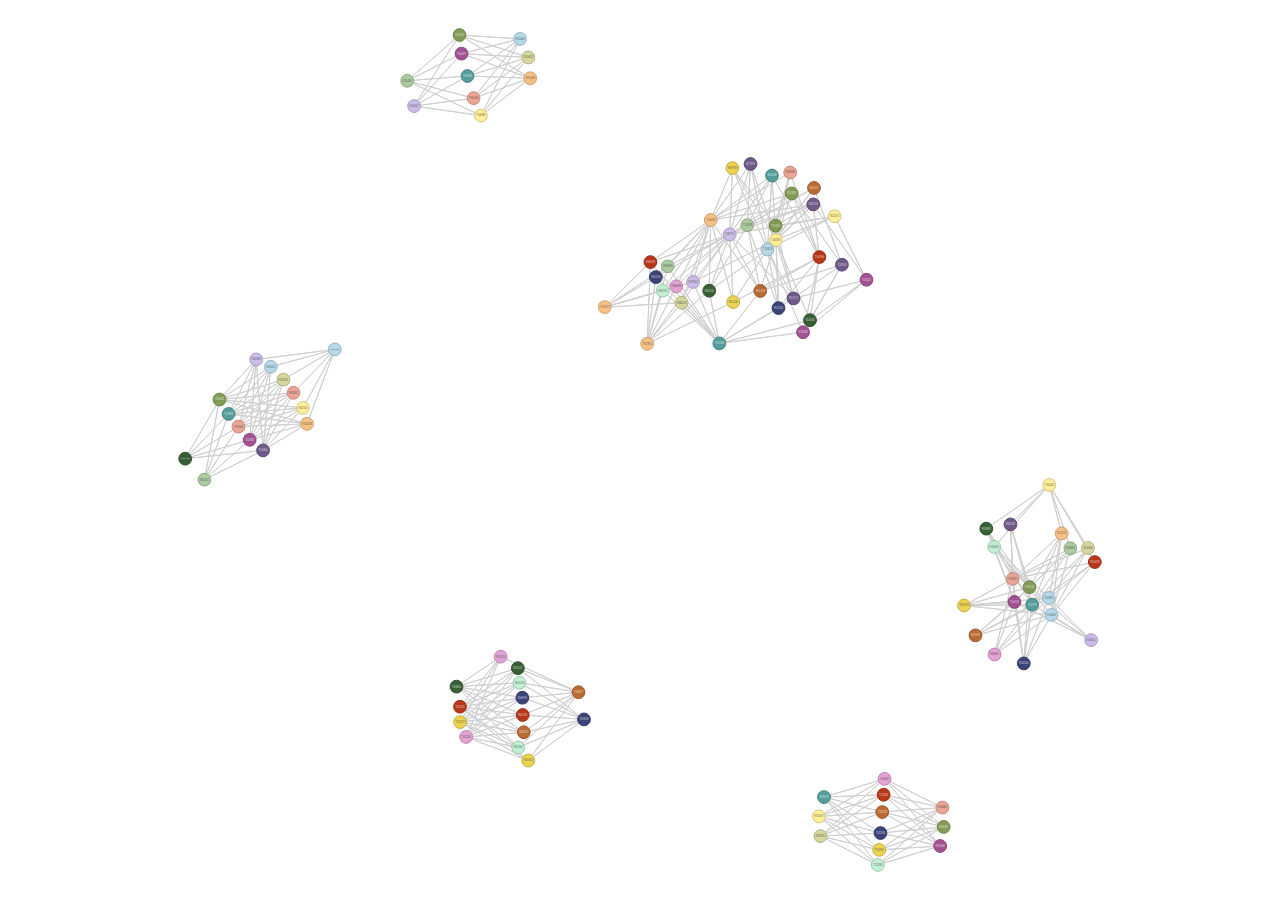
==== index.html @ d8e305b7 "Rename network.html to index.html" ====
<!doctype html>
<meta charset="utf-8">

<!-- load D3js -->
<script src="d3.js"></script>

<!-- load D3plus after D3js -->
<script src="d3plus.js"></script>

<!-- load D3plus after D3js -->
<script src="test-5.js"></script>

<!-- create container element for visualization -->
<div id="viz"></div>

<script>
    // instantiate d3plus
    var visualization = d3plus.viz()
        .container("#viz") // container DIV to hold the visualization
        .type("network") // visualization type
        .data(sample_data) // sample dataset to attach to nodes
        //.nodes(positions)   // x and y position of nodes
        .edges(connections) // list of node connections
        .size("size") // key to size the nodes
        .id("name") // key for which our data is unique on
        .draw() // finally, draw the visualization!
</script>
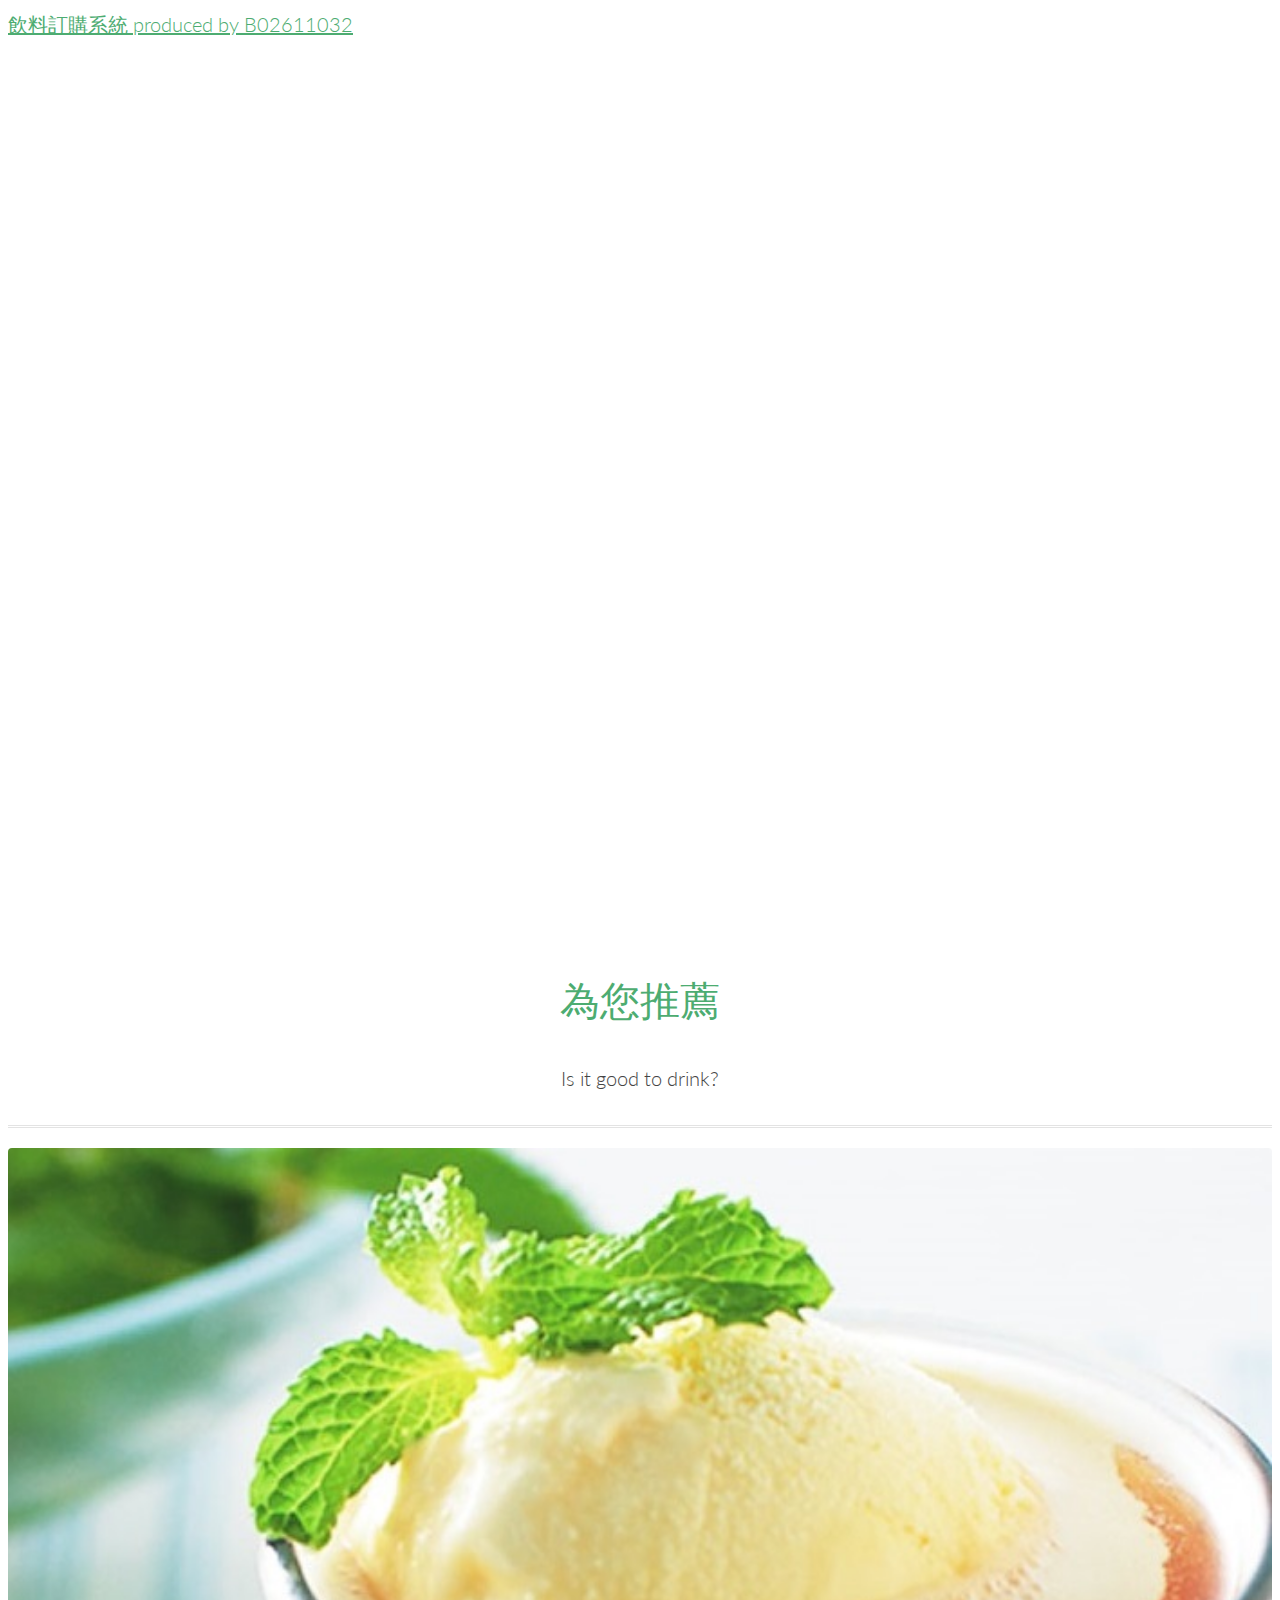
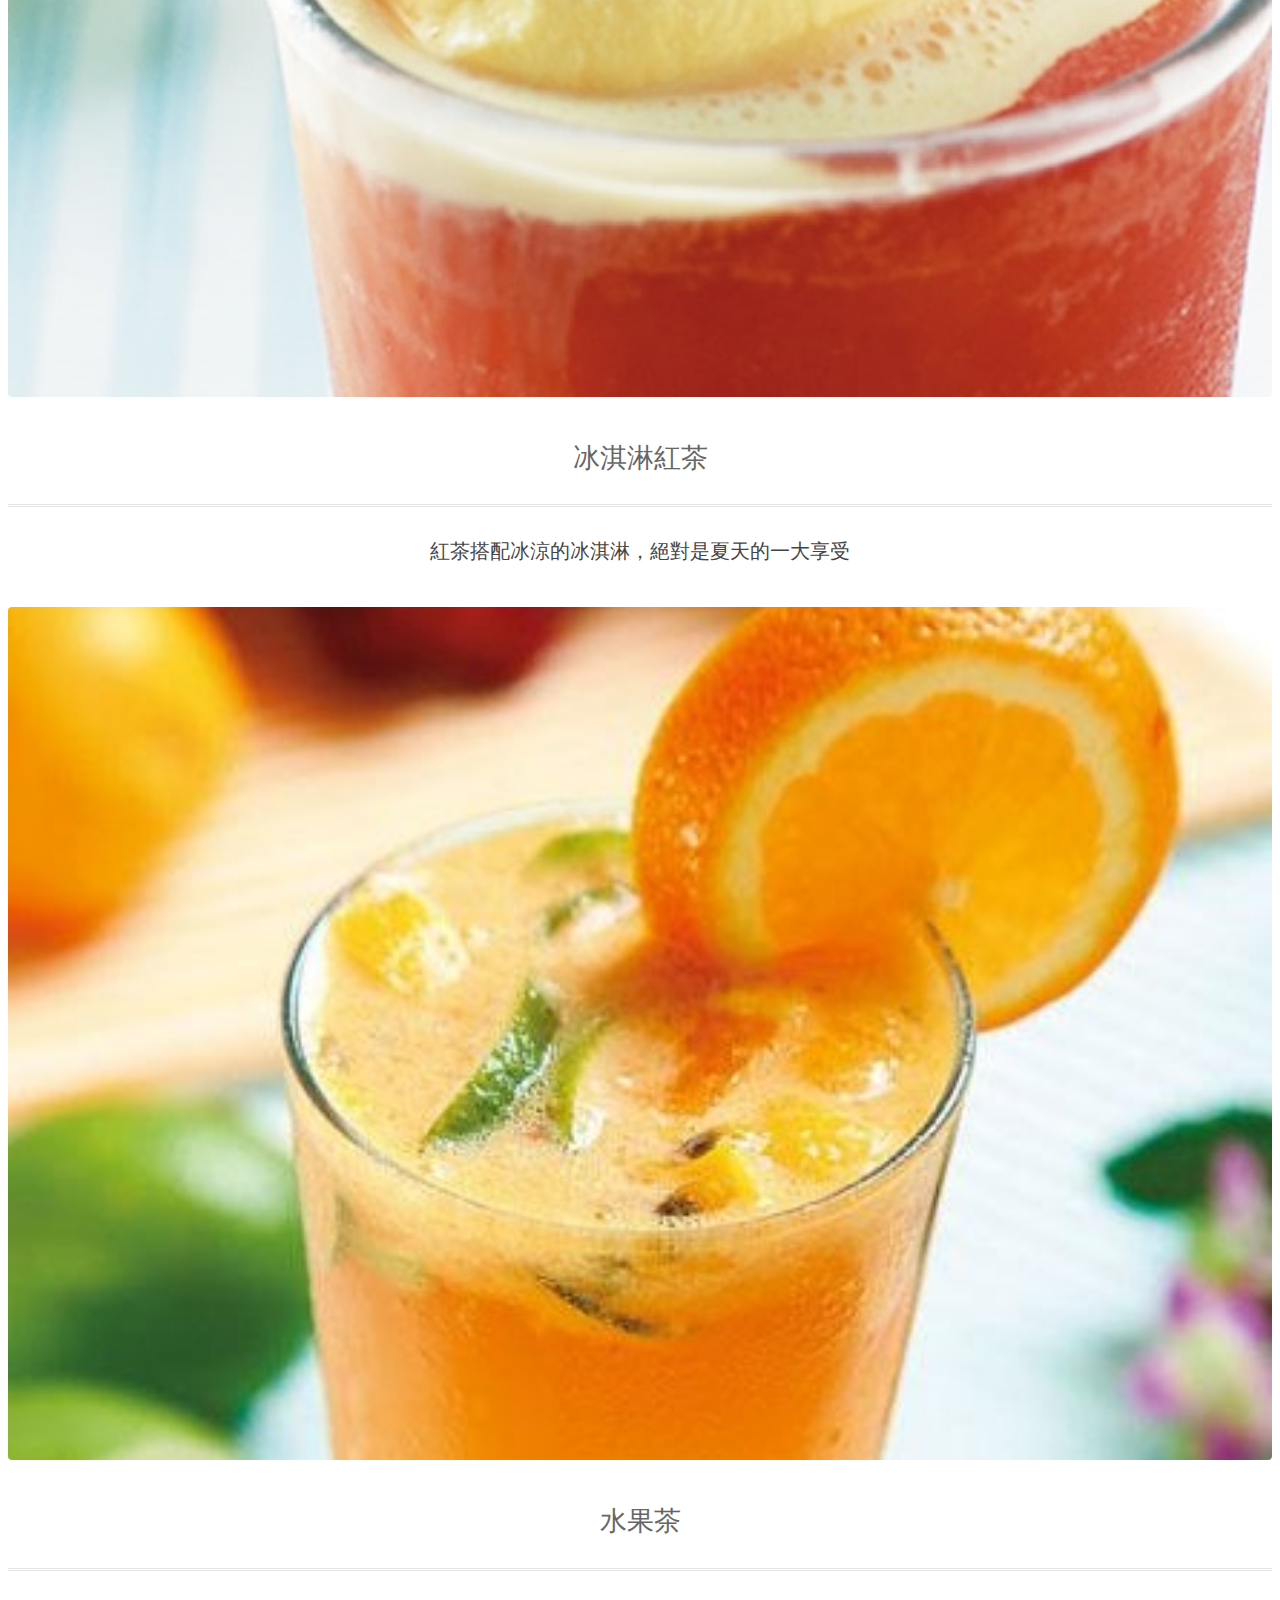
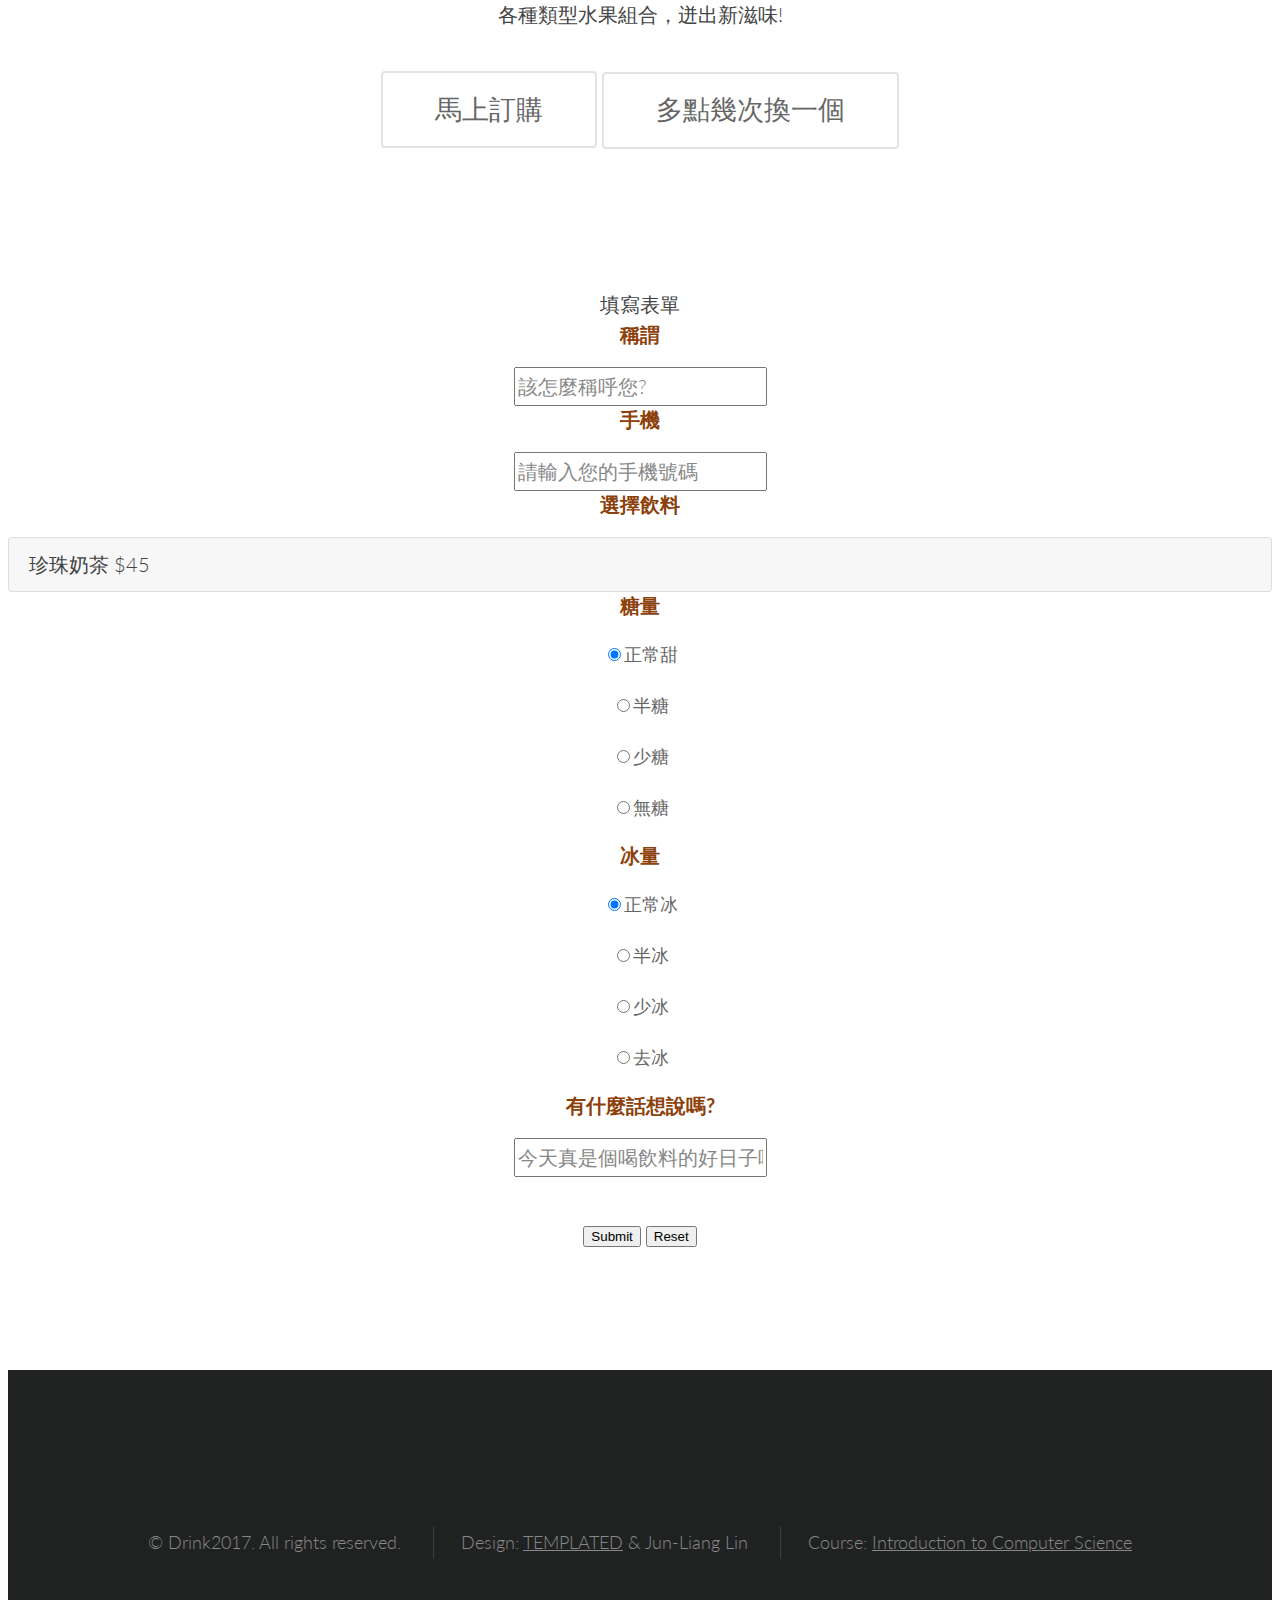
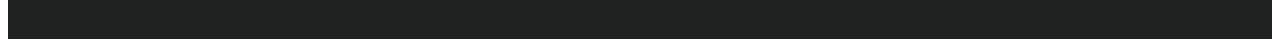
==== commit c1305118: "final" ====
--- a/index.html
+++ b/index.html
@@ -1,27 +1,236 @@
-<!doctype html>
-<meta charset="utf-8">
-
-<!-- load D3js -->
-<script src="d3.js"></script>
-
-<!-- load D3plus after D3js -->
-<script src="d3plus.js"></script>
-
-<!-- load D3plus after D3js -->
-<script src="test-5.js"></script>
-
-<!-- create container element for visualization -->
-<div id="viz"></div>
-
-<script>
-    // instantiate d3plus
-    var visualization = d3plus.viz()
-        .container("#viz") // container DIV to hold the visualization
-        .type("network") // visualization type
-        .data(sample_data) // sample dataset to attach to nodes
-        //.nodes(positions)   // x and y position of nodes
-        .edges(connections) // list of node connections
-        .size("size") // key to size the nodes
-        .id("name") // key for which our data is unique on
-        .draw() // finally, draw the visualization!
-</script>
+<!DOCTYPE html>
+<html>
+
+<head>
+    <meta charset="utf-8">
+    <meta name="viewport" content="width=device-width, initial-scale=1">
+    <title>喝飲料囉
+    </title>
+
+    <link rel="stylesheet" href="css/skel.css" />
+    <link rel="stylesheet" href="css/style.css" />
+    <link rel="stylesheet" href="css/style-xlarge.css" />
+    <link rel="stylesheet" href="css/common.css">
+    <link rel="stylesheet" href="css/bootstrap.min.css">
+    <link rel="stylesheet" href="css/datepicker3.css">
+    <link rel="stylesheet" href="css/styles.css">
+    <link rel="Shortcut Icon" type="image/x-icon" href="images/40_93c3d3ee.jpg" />
+    <link rel="stylesheet" type="text/css" href="dist/sweetalert.css">
+
+</head>
+
+<body>
+    <nav class="navbar navbar-inverse navbar-fixed-top" role="navigation">
+        <div class="container-fluid">
+            <div class="navbar-header">
+                <a class="navbar-brand" href="#"><span>飲料訂購系統</span> produced by B02611032</a>
+            </div>
+        </div>
+    </nav>
+    <section id="banner">
+        <h2 class="header__animation-chunk">
+            <font face="微軟正黑體">口渴了嗎</font>
+        </h2>
+        <div class="header__animation-chunk">
+            <font face="微軟正黑體">揪團訂飲料吧</font>
+        </div>
+        <ul class="header__animation-chunk actions">
+            <li>
+                <a href="#anchor" class="button big">看看有什麼好喝的</a>
+
+            </li>
+        </ul>
+
+    </section>
+
+    <a id="anchor"></a>
+    <section id="two" class="wrapper style2 align-center">
+        <div class="container">
+            <header>
+                <br>
+                <h1 class="introduce">
+                    <font face="微軟正黑體">為您推薦</font>
+                </h1>
+                <p>Is it good to drink?</p>
+            </header>
+            <div class="row" id="display">
+                <section class="feature 6u 12u$(small)">
+                    <img class="image fit" src="images/pic01.jpg" alt="" />
+                    <h3 class="title">冰淇淋紅茶</h3>
+                    <p>紅茶搭配冰涼的冰淇淋，絕對是夏天的一大享受</p>
+                </section>
+                <section class="feature 6u$ 12u$(small)">
+                    <img class="image fit" src="images/pic02.jpg" alt="" />
+                    <h3 class="title">水果茶</h3>
+                    <p>各種類型水果組合，迸出新滋味!</p>
+                </section>
+            </div>
+            <footer>
+                <ul class="actions">
+                    <li>
+                        <a href="#anchor2" class="button alt big">馬上訂購</a>
+                        <button onclick="change()" class="button alt big" title="沒有換請多點幾下^^">多點幾次換一個</button>
+                    </li>
+                </ul>
+            </footer>
+
+            <br>
+            <br>
+            <br>
+            <a id="anchor2"></a>
+
+            <div class="panel panel-default">
+                <div class="panel-heading">填寫表單</div>
+                <div class="panel-body">
+                    <form role="form">
+
+                        <div class="form-group">
+                            <label class="self">稱謂</label>
+                            <input name="names" class="form-control" placeholder="該怎麼稱呼您?">
+                        </div>
+                        <div class="form-group">
+                            <label class="self">手機</label>
+                            <input name="phone" class="form-control" placeholder="請輸入您的手機號碼">
+                        </div>
+
+                        <div class="form-group">
+                            <label class="self">選擇飲料</label>
+                            <select name="drink" class="form-control">
+                                <option value="珍珠奶茶">珍珠奶茶 $45</option>
+                                <option value="水果茶">水果茶 $50</option>
+                                <option value="奶茶">奶茶 $40</option>
+                                <option value="奶綠">奶綠 $40</option>
+                                <option value="紅茶瑪奇朵">紅茶瑪奇朵 $45</option>
+                                <option value="烏龍瑪奇朵">烏龍瑪奇朵 $45</option>
+                                <option value="四季奶青">四季奶青 $50</option>
+                                <option value="黃金烏龍奶茶">黃金烏龍奶茶 $45</option>
+                                <option value="阿華田">阿華田 $50</option>
+                                <option value="可可芭蕾">可可芭蕾 $50</option>
+                                <option value="檸檬汁">檸檬汁 $45</option>
+                                <option value="金桔檸檬">金桔檸檬 $40</option>
+                                <option value="檸檬梅汁">檸檬梅汁 $45</option>
+                                <option value="檸檬養樂多">檸檬養樂多 $40</option>
+                                <option value="8冰茶">8冰茶 $50</option>	
+							</select>
+                        </div>
+                        <div class="form-group">
+                            <label class="self">糖量</label>
+                            <div class="radio">
+                                <label>
+									<input type="radio" name="sugar" id="optionsRadios1" value="正常甜" checked>正常甜
+								</label>
+                            </div>
+                            <div class="radio">
+                                <label>
+									<input type="radio" name="sugar" id="optionsRadios2" value="半糖">半糖
+								</label>
+                            </div>
+                            <div class="radio">
+                                <label>
+									<input type="radio" name="sugar" id="optionsRadios3" value="少糖">少糖
+							    </label>
+                            </div>
+                            <div class="radio">
+                                <label>
+									<input type="radio" name="sugar" id="optionsRadios4" value="無糖">無糖
+								</label>
+                            </div>
+                        </div>
+                        <div class="form-group">
+                            <label class="self">冰量</label>
+                            <div class="radio">
+                                <label>
+									<input type="radio" name="ice" id="optionsRadios1" value="正常冰" checked>正常冰
+								</label>
+                            </div>
+                            <div class="radio">
+                                <label>
+									<input type="radio" name="ice" id="optionsRadios2" value="半冰">半冰
+								</label>
+                            </div>
+                            <div class="radio">
+                                <label>
+									<input type="radio" name="ice" id="optionsRadios3" value="少冰">少冰
+								</label>
+                            </div>
+                            <div class="radio">
+                                <label>
+									<input type="radio" name="ice" id="optionsRadios4" value="去冰">去冰
+								</label>
+                            </div>
+                        </div>
+
+                        <div class="form-group">
+                            <label class="self">有什麼話想說嗎?</label>
+                            <input name="tell" class="form-control" placeholder="今天真是個喝飲料的好日子呢">
+                        </div>
+                        <p id="demo"></p>
+                        <button type="button" onclick="submitJob(names,phone,drink,sugar,ice,tell)" class="btn btn-primary">Submit</button>
+                        <button type="reset" class="btn btn-default">Reset</button>
+
+                    </form>
+                </div>
+            </div>
+        </div>
+
+
+    </section>
+    <footer id="footer">
+        <div class="container">
+            <ul class="copyright">
+                <li>&copy; Drink2017. All rights reserved.</li>
+                <li>Design: <a href="http://templated.co">TEMPLATED</a> & Jun-Liang Lin </li>
+                <li>Course: <a href="http://www.csie.ntu.edu.tw/~kmchao/bcc17spr/index.htm">Introduction to Computer Science</a> </li>
+            </ul>
+        </div>
+
+    </footer>
+
+
+    <script src="dist/sweetalert.min.js"></script>
+    <script src="js/jquery-1.12.4.js"></script>
+
+    <script>
+        function submitJob(name, phone, drink, sugar, ice, tell) {
+
+            // c = "aaa" + String(name.value)
+            // document.getElementById("demo").innerHTML = c;
+
+            if (String(name.value) == "")
+                swal("請填入稱謂", "", "error");
+            else if (!phone.value.match(/[0-9]/))
+                swal("請填入有效電話", "", "error");
+            else {
+                if (String(tell.value) == "")
+                    tell.value = "請稍加等候";
+                ss = "已收到您的訂單:\n" + drink.value + " " + sugar.value + ice.value;
+                swal(ss, tell.value, "success");
+            }
+
+        }
+
+        function change() {
+
+            var a = "<section class=\"feature 6u 12u$(small)\"><img class=\"image \
+            fit\" src=\"images/pic01.jpg\" alt=\"\" /><h3 class=\"title\">冰淇淋紅茶 \
+            </h3><p>紅茶搭配冰涼的冰淇淋，絕對是夏天的一大享受</p></section><section \
+            class=\"feature 6u$ 12u$(small)\"><img class=\"image fit\" src=\"images/pic02.jpg\" \
+            alt=\"\" /><h3 class=\"title\">水果茶</h3><p>各種類型水果組合，迸出新滋味!</p></section>"
+            var b = "<section class=\"feature 6u 12u$(small)\"><img class=\"image \
+            fit\" src=\"images/pic03.jpg\" alt=\"\" /><h3 class=\"title\">阿華田 \
+            </h3><p>回憶童年、好喝無負擔!</p></section><section \
+            class=\"feature 6u$ 12u$(small)\"><img class=\"image fit\" src=\"images/pic04.jpg\" \
+            alt=\"\" /><h3 class=\"title\">金桔檸檬</h3><p>酸酸甜甜的好味道不容錯過!</p></section>"
+            var c = "<section class=\"feature 6u 12u$(small)\"><img class=\"image \
+            fit\" src=\"images/pic05.jpg\" alt=\"\" /><h3 class=\"title\">黃金烏龍奶茶 \
+            </h3><p>選用頂級黃金烏龍茶調製，順而不膩</p></section><section \
+            class=\"feature 6u$ 12u$(small)\"><img class=\"image fit\" src=\"images/pic06.jpg\" \
+            alt=\"\" /><h3 class=\"title\">8冰茶</h3><p>梅汁和金吉汁的完美組合，夏日最解渴!</p></section>"
+            var gg = [a, b, c]
+            var num = Math.floor((Math.random() * 3));
+            document.getElementById("display").innerHTML = gg[num];
+        }
+    </script>
+</body>
+
+</html>--- a/css/style.css
+++ b/css/style.css
@@ -0,0 +1,1145 @@
+@charset "UTF-8";
+@import url(font-awesome.min.css);
+@import url("http://fonts.googleapis.com/css?family=Lato:300,400");
+
+/*
+	Interphase by TEMPLATED
+	templated.co @templatedco
+	Released for free under the Creative Commons Attribution 3.0 license (templated.co/license)
+*/
+
+.introduce {
+    color: #4dac71;
+}
+
+.self {
+    color: #8C400A;
+    font-size: 20px;
+    font-weight: bold;
+    text-align: center;
+    letter-spacing: 0pt;
+    word-spacing: 0pt;
+    line-height: 1.3;
+}
+
+img {
+    cursor: url(images/40_93c3d3ee.jpg), auto;
+}
+
+
+/* Basic */
+
+body {
+    background: #fff;
+}
+
+body,
+input,
+select,
+textarea {
+    color: #444;
+    font-family: "Lato", Helvetica, sans-serif;
+    font-size: 15pt;
+    font-weight: 300;
+    line-height: 1.65em;
+}
+
+a {
+    color: #4dac71;
+    text-decoration: underline;
+}
+
+a:hover {
+    text-decoration: none;
+}
+
+strong,
+b {
+    color: #666;
+    font-weight: 400;
+}
+
+em,
+i {
+    font-style: italic;
+}
+
+p {
+    margin: 0 0 2em 0;
+}
+
+h1,
+h2,
+h3,
+h4,
+h5,
+h6 {
+    color: #666;
+    font-weight: 300;
+    line-height: 1em;
+    margin: 0 0 1em 0;
+}
+
+h1 a,
+h2 a,
+h3 a,
+h4 a,
+h5 a,
+h6 a {
+    color: inherit;
+    text-decoration: none;
+}
+
+h2 {
+    font-size: 1.75em;
+    line-height: 1.5em;
+}
+
+h3 {
+    font-size: 1.35em;
+    line-height: 1.5em;
+}
+
+h4 {
+    font-size: 1.1em;
+    line-height: 1.5em;
+}
+
+h5 {
+    font-size: 0.9em;
+    line-height: 1.5em;
+}
+
+h6 {
+    font-size: 0.7em;
+    line-height: 1.5em;
+}
+
+sub {
+    font-size: 0.8em;
+    position: relative;
+    top: 0.5em;
+}
+
+sup {
+    font-size: 0.8em;
+    position: relative;
+    top: -0.5em;
+}
+
+hr {
+    border: 0;
+    border-bottom: medium 1px rgba(144, 144, 144, 0.25);
+    margin: 2em 0;
+}
+
+hr.major {
+    margin: 3em 0;
+}
+
+blockquote {
+    border-left: solid 4px rgba(144, 144, 144, 0.25);
+    font-style: italic;
+    margin: 0 0 2em 0;
+    padding: 0.5em 0 0.5em 2em;
+}
+
+code {
+    background: rgba(144, 144, 144, 0.075);
+    border-radius: 4px;
+    border: solid 1px rgba(144, 144, 144, 0.25);
+    font-family: "Courier New", monospace;
+    font-size: 0.9em;
+    margin: 0 0.25em;
+    padding: 0.25em 0.65em;
+}
+
+pre {
+    -webkit-overflow-scrolling: touch;
+    font-family: "Courier New", monospace;
+    font-size: 0.9em;
+    margin: 0 0 2em 0;
+}
+
+pre code {
+    display: block;
+    line-height: 1.75em;
+    padding: 1em 1.5em;
+    overflow-x: auto;
+}
+
+.align-left {
+    text-align: left;
+}
+
+.align-center {
+    text-align: center;
+}
+
+.align-right {
+    text-align: right;
+}
+
+
+/* Section/Article */
+
+section.special,
+article.special {
+    text-align: center;
+}
+
+header p {
+    position: relative;
+    margin: 0 0 0.5em 0;
+}
+
+header h2+p {
+    font-size: 1.25em;
+    margin-top: -1em;
+    line-height: 1.5em;
+}
+
+header h3+p {
+    font-size: 1.1em;
+    margin-top: -0.8em;
+    line-height: 1.5em;
+}
+
+header h4+p,
+header h5+p,
+header h6+p {
+    font-size: 0.9em;
+    margin-top: -0.6em;
+    line-height: 1.5em;
+}
+
+header.major {
+    text-align: center;
+    margin-bottom: 3em;
+}
+
+header.major h2 {
+    font-size: 3em;
+}
+
+header.major p {
+    border-top: medium double rgba(144, 144, 144, 0.25);
+    display: inline-block;
+    padding: 2em 2em 0 2em;
+}
+
+
+/* Form */
+
+form {
+    margin: 0 0 2em 0;
+}
+
+label {
+    color: #666;
+    display: block;
+    font-size: 0.9em;
+    font-weight: 400;
+    margin: 0 0 1em 0;
+}
+
+input[type="text"],
+input[type="password"],
+input[type="email"],
+select,
+textarea {
+    -moz-appearance: none;
+    -webkit-appearance: none;
+    -o-appearance: none;
+    -ms-appearance: none;
+    appearance: none;
+    background: rgba(144, 144, 144, 0.075);
+    border-radius: 4px;
+    border: none;
+    border: solid 1px rgba(144, 144, 144, 0.25);
+    color: inherit;
+    display: block;
+    outline: 0;
+    padding: 0 1em;
+    text-decoration: none;
+    width: 100%;
+}
+
+input[type="text"]:invalid,
+input[type="password"]:invalid,
+input[type="email"]:invalid,
+select:invalid,
+textarea:invalid {
+    box-shadow: none;
+}
+
+input[type="text"]:focus,
+input[type="password"]:focus,
+input[type="email"]:focus,
+select:focus,
+textarea:focus {
+    border-color: #4dac71;
+    box-shadow: 0 0 0 1px #4dac71;
+}
+
+.select-wrapper {
+    text-decoration: none;
+    display: block;
+    position: relative;
+}
+
+.select-wrapper:before {
+    content: "";
+    -moz-osx-font-smoothing: grayscale;
+    -webkit-font-smoothing: antialiased;
+    font-family: FontAwesome;
+    font-style: normal;
+    font-weight: normal;
+    text-transform: none !important;
+}
+
+.select-wrapper:before {
+    color: rgba(144, 144, 144, 0.25);
+    display: block;
+    height: 2.75em;
+    line-height: 2.75em;
+    pointer-events: none;
+    position: absolute;
+    right: 0;
+    text-align: center;
+    top: 0;
+    width: 2.75em;
+}
+
+.select-wrapper select::-ms-expand {
+    display: none;
+}
+
+input[type="text"],
+input[type="password"],
+input[type="email"],
+select {
+    height: 2.75em;
+}
+
+textarea {
+    padding: 0.75em 1em;
+}
+
+input[type="checkbox"] {
+    -moz-appearance: none;
+    -webkit-appearance: none;
+    -o-appearance: none;
+    -ms-appearance: none;
+    appearance: none;
+    display: block;
+    float: left;
+    margin-right: -2em;
+    opacity: 0;
+    width: 1em;
+    z-index: -1;
+}
+
+input[type="checkbox"]+label,
+input[type="radio"]+label {
+    text-decoration: none;
+    color: #444;
+    cursor: pointer;
+    display: inline-block;
+    font-size: 1em;
+    font-weight: 300;
+    padding-left: 2.4em;
+    padding-right: 0.75em;
+    position: relative;
+}
+
+input[type="checkbox"]+label:before,
+input[type="radio"]+label:before {
+    -moz-osx-font-smoothing: grayscale;
+    -webkit-font-smoothing: antialiased;
+    font-family: FontAwesome;
+    font-style: normal;
+    font-weight: normal;
+    text-transform: none !important;
+}
+
+input[type="checkbox"]+label:before,
+input[type="radio"]+label:before {
+    background: rgba(144, 144, 144, 0.075);
+    border-radius: 4px;
+    border: solid 1px rgba(144, 144, 144, 0.25);
+    content: '';
+    display: inline-block;
+    height: 1.65em;
+    left: 0;
+    line-height: 1.58125em;
+    position: absolute;
+    text-align: center;
+    top: 0;
+    width: 1.65em;
+}
+
+input[type="checkbox"]:checked+label:before,
+input[type="radio"]:checked+label:before {
+    background: #3ba666;
+    border-color: #3ba666;
+    color: #ffffff;
+    content: '\f00c';
+}
+
+input[type="checkbox"]:focus+label:before,
+input[type="radio"]:focus+label:before {
+    border-color: #4dac71;
+    box-shadow: 0 0 0 1px #4dac71;
+}
+
+input[type="checkbox"]+label:before {
+    border-radius: 4px;
+}
+
+input[type="radio"]+label:before {
+    border-radius: 100%;
+}
+
+::-webkit-input-placeholder {
+    color: #888 !important;
+    opacity: 1.0;
+}
+
+:-moz-placeholder {
+    color: #888 !important;
+    opacity: 1.0;
+}
+
+::-moz-placeholder {
+    color: #888 !important;
+    opacity: 1.0;
+}
+
+:-ms-input-placeholder {
+    color: #888 !important;
+    opacity: 1.0;
+}
+
+.formerize-placeholder {
+    color: #888 !important;
+    opacity: 1.0;
+}
+
+
+/* Box */
+
+.box {
+    border-radius: 4px;
+    border: solid 1px rgba(144, 144, 144, 0.25);
+    margin-bottom: 2em;
+    padding: 1.5em;
+}
+
+.box> :last-child,
+.box> :last-child> :last-child,
+.box> :last-child> :last-child> :last-child {
+    margin-bottom: 0;
+}
+
+.box.alt {
+    border: 0;
+    border-radius: 0;
+    padding: 0;
+}
+
+
+/* Icon */
+
+.icon {
+    text-decoration: none;
+    border-bottom: none;
+    position: relative;
+}
+
+.icon:before {
+    -moz-osx-font-smoothing: grayscale;
+    -webkit-font-smoothing: antialiased;
+    font-family: FontAwesome;
+    font-style: normal;
+    font-weight: normal;
+    text-transform: none !important;
+}
+
+.icon>.label {
+    display: none;
+}
+
+.icon.rounded {
+    border-radius: 100%;
+    border: 1px solid #4dac71;
+    display: inline-block;
+    height: 2em;
+    line-height: 2em;
+    text-align: center;
+    width: 2em;
+}
+
+.icon.rounded.big {
+    font-size: 3.5em;
+}
+
+
+/* Image */
+
+.image {
+    border-radius: 4px;
+    border: 0;
+    display: inline-block;
+    position: relative;
+}
+
+.image img {
+    border-radius: 4px;
+    display: block;
+}
+
+.image.left {
+    float: left;
+    padding: 0 1.5em 1em 0;
+    top: 0.25em;
+}
+
+.image.right {
+    float: right;
+    padding: 0 0 1em 1.5em;
+    top: 0.25em;
+}
+
+.image.left,
+.image.right {
+    max-width: 40%;
+}
+
+.image.left img,
+.image.right img {
+    width: 100%;
+}
+
+.image.fit {
+    display: block;
+    margin: 0 0 2em 0;
+    width: 100%;
+}
+
+.image.fit img {
+    width: 100%;
+}
+
+
+/* List */
+
+ol {
+    list-style: decimal;
+    margin: 0 0 2em 0;
+    padding-left: 1.25em;
+}
+
+ol li {
+    padding-left: 0.25em;
+}
+
+ul {
+    list-style: disc;
+    margin: 0 0 2em 0;
+    padding-left: 1em;
+}
+
+ul li {
+    padding-left: 0.5em;
+}
+
+ul.alt {
+    list-style: none;
+    padding-left: 0;
+}
+
+ul.alt li {
+    border-top: solid 1px rgba(144, 144, 144, 0.25);
+    padding: 0.8em 0;
+}
+
+ul.alt li:first-child {
+    border-top: 0;
+    padding-top: 0;
+}
+
+ul.icons {
+    cursor: default;
+    list-style: none;
+    padding-left: 0;
+}
+
+ul.icons li {
+    display: inline-block;
+    padding: 0 1em 0 0;
+}
+
+ul.icons li:last-child {
+    padding-right: 0;
+}
+
+ul.actions {
+    cursor: default;
+    list-style: none;
+    padding-left: 0;
+}
+
+ul.actions li {
+    display: inline-block;
+    padding: 0 1em 0 0;
+    vertical-align: middle;
+}
+
+ul.actions li:last-child {
+    padding-right: 0;
+}
+
+ul.actions.small li {
+    padding: 0 0.5em 0 0;
+}
+
+ul.actions.vertical li {
+    display: block;
+    padding: 1em 0 0 0;
+}
+
+ul.actions.vertical li:first-child {
+    padding-top: 0;
+}
+
+ul.actions.vertical li>* {
+    margin-bottom: 0;
+}
+
+ul.actions.vertical.small li {
+    padding: 0.5em 0 0 0;
+}
+
+ul.actions.vertical.small li:first-child {
+    padding-top: 0;
+}
+
+ul.actions.fit {
+    display: table;
+    margin-left: -1em;
+    padding: 0;
+    table-layout: fixed;
+    width: calc(100% + 1em);
+}
+
+ul.actions.fit li {
+    display: table-cell;
+    padding: 0 0 0 1em;
+}
+
+ul.actions.fit li>* {
+    margin-bottom: 0;
+}
+
+ul.actions.fit.small {
+    margin-left: -0.5em;
+    width: calc(100% + 0.5em);
+}
+
+ul.actions.fit.small li {
+    padding: 0 0 0 0.5em;
+}
+
+ul.tabular {
+    list-style: outside none none;
+    padding: 0px;
+}
+
+ul.tabular li {
+    border-top: solid 1px rgba(144, 144, 144, 0.25);
+    line-height: 1.75em;
+    margin: 1.5em 0px 0px;
+    padding-left: 7em;
+    padding-top: 12px;
+    position: relative;
+}
+
+ul.tabular li:first-child {
+    border-top: 0;
+    margin-top: 0;
+}
+
+ul.tabular li h3 {
+    left: 0px;
+    position: absolute;
+    text-align: center;
+    top: 12px;
+    vertical-align: top;
+    width: 1em;
+}
+
+dl {
+    margin: 0 0 2em 0;
+}
+
+
+/* Table */
+
+.table-wrapper {
+    -webkit-overflow-scrolling: touch;
+    overflow-x: auto;
+}
+
+table {
+    margin: 0 0 2em 0;
+    width: 100%;
+}
+
+table tbody tr {
+    border: solid 1px rgba(144, 144, 144, 0.25);
+    border-left: 0;
+    border-right: 0;
+}
+
+table tbody tr:nth-child(2n+1) {
+    background-color: rgba(144, 144, 144, 0.075);
+}
+
+table td {
+    padding: 0.75em 0.75em;
+}
+
+table th {
+    color: #666;
+    font-size: 0.9em;
+    font-weight: 400;
+    padding: 0 0.75em 0.75em 0.75em;
+    text-align: left;
+}
+
+table thead {
+    border-bottom: solid 2px rgba(144, 144, 144, 0.25);
+}
+
+table tfoot {
+    border-top: solid 2px rgba(144, 144, 144, 0.25);
+}
+
+table.alt {
+    border-collapse: separate;
+}
+
+table.alt tbody tr td {
+    border: solid 1px rgba(144, 144, 144, 0.25);
+    border-left-width: 0;
+    border-top-width: 0;
+}
+
+table.alt tbody tr td:first-child {
+    border-left-width: 1px;
+}
+
+table.alt tbody tr:first-child td {
+    border-top-width: 1px;
+}
+
+table.alt thead {
+    border-bottom: 0;
+}
+
+table.alt tfoot {
+    border-top: 0;
+}
+
+
+/* Button */
+
+input[type="submit"],
+input[type="reset"],
+input[type="button"],
+.button {
+    -moz-appearance: none;
+    -webkit-appearance: none;
+    -o-appearance: none;
+    -ms-appearance: none;
+    appearance: none;
+    -moz-transition: background-color 0.2s ease-in-out, color 0.2s ease-in-out;
+    -webkit-transition: background-color 0.2s ease-in-out, color 0.2s ease-in-out;
+    -o-transition: background-color 0.2s ease-in-out, color 0.2s ease-in-out;
+    -ms-transition: background-color 0.2s ease-in-out, color 0.2s ease-in-out;
+    transition: background-color 0.2s ease-in-out, color 0.2s ease-in-out;
+    background-color: #3ba666;
+    border-radius: 4px;
+    border: 0;
+    color: #ffffff !important;
+    cursor: pointer;
+    display: inline-block;
+    font-weight: 400;
+    height: 2.85em;
+    line-height: 2.8em;
+    padding: 0 2em;
+    text-align: center;
+    text-decoration: none;
+    white-space: nowrap;
+}
+
+input[type="submit"]:hover,
+input[type="reset"]:hover,
+input[type="button"]:hover,
+.button:hover {
+    background-color: #42b972;
+}
+
+input[type="submit"]:active,
+input[type="reset"]:active,
+input[type="button"]:active,
+.button:active {
+    background-color: #34935a;
+}
+
+input[type="submit"].icon,
+input[type="reset"].icon,
+input[type="button"].icon,
+.button.icon {
+    padding-left: 1.35em;
+}
+
+input[type="submit"].icon:before,
+input[type="reset"].icon:before,
+input[type="button"].icon:before,
+.button.icon:before {
+    margin-right: 0.5em;
+}
+
+input[type="submit"].fit,
+input[type="reset"].fit,
+input[type="button"].fit,
+.button.fit {
+    display: block;
+    margin: 0 0 1em 0;
+    width: 100%;
+}
+
+input[type="submit"].small,
+input[type="reset"].small,
+input[type="button"].small,
+.button.small {
+    font-size: 0.8em;
+}
+
+input[type="submit"].big,
+input[type="reset"].big,
+input[type="button"].big,
+.button.big {
+    font-size: 1.35em;
+}
+
+input[type="submit"].alt,
+input[type="reset"].alt,
+input[type="button"].alt,
+.button.alt {
+    background-color: transparent;
+    box-shadow: inset 0 0 0 2px rgba(144, 144, 144, 0.25);
+    color: #666 !important;
+}
+
+input[type="submit"].alt:hover,
+input[type="reset"].alt:hover,
+input[type="button"].alt:hover,
+.button.alt:hover {
+    background-color: rgba(144, 144, 144, 0.075);
+}
+
+input[type="submit"].alt:active,
+input[type="reset"].alt:active,
+input[type="button"].alt:active,
+.button.alt:active {
+    background-color: rgba(144, 144, 144, 0.2);
+}
+
+input[type="submit"].alt.icon:before,
+input[type="reset"].alt.icon:before,
+input[type="button"].alt.icon:before,
+.button.alt.icon:before {
+    color: #888;
+}
+
+input[type="submit"].special,
+input[type="reset"].special,
+input[type="button"].special,
+.button.special {
+    background-color: #4dac71;
+    color: #ffffff !important;
+}
+
+input[type="submit"].special:hover,
+input[type="reset"].special:hover,
+input[type="button"].special:hover,
+.button.special:hover {
+    background-color: #5cb67e;
+}
+
+input[type="submit"].special:active,
+input[type="reset"].special:active,
+input[type="button"].special:active,
+.button.special:active {
+    background-color: #459a65;
+}
+
+input[type="submit"].disabled,
+input[type="submit"]:disabled,
+input[type="reset"].disabled,
+input[type="reset"]:disabled,
+input[type="button"].disabled,
+input[type="button"]:disabled,
+.button.disabled,
+.button:disabled {
+    background-color: #444 !important;
+    box-shadow: inset 0 -0.15em 0 0 rgba(0, 0, 0, 0.15);
+    color: #fff !important;
+    cursor: default;
+    opacity: 0.25;
+}
+
+
+/* Header */
+
+body.landing #header {
+    background-color: transparent;
+    left: 0;
+    position: absolute;
+    top: 0;
+}
+
+#header {
+    background-color: #202222;
+    color: #ffffff;
+    cursor: default;
+    height: 4.75em;
+    line-height: 4.75em;
+    width: 100%;
+    z-index: 10000;
+}
+
+#header h1 {
+    color: #ffffff;
+    height: inherit;
+    left: 2.5em;
+    line-height: inherit;
+    margin: 0;
+    padding: 0;
+    position: absolute;
+    top: 0;
+}
+
+#header h1 a {
+    font-size: 1.25em;
+}
+
+#header nav {
+    height: inherit;
+    line-height: inherit;
+    position: absolute;
+    right: 2.75em;
+    top: 0;
+    vertical-align: middle;
+}
+
+#header nav>ul {
+    list-style: none;
+    margin: 0;
+    padding-left: 0;
+}
+
+#header nav>ul>li {
+    border-radius: 4px;
+    display: inline-block;
+    margin-left: 1.5em;
+    padding-left: 0;
+}
+
+#header nav>ul>li a {
+    -moz-transition: color 0.2s ease-in-out;
+    -webkit-transition: color 0.2s ease-in-out;
+    -o-transition: color 0.2s ease-in-out;
+    -ms-transition: color 0.2s ease-in-out;
+    transition: color 0.2s ease-in-out;
+    color: #cee8d8;
+    display: inline-block;
+    text-decoration: none;
+}
+
+#header nav>ul>li a:hover {
+    color: #ffffff;
+}
+
+#header nav>ul>li:first-child {
+    margin-left: 0;
+}
+
+#header nav>ul>li .button {
+    height: 2.25em;
+    line-height: 2.25em;
+    margin-bottom: 0;
+    padding: 0 1em;
+    position: relative;
+    top: -0.075em;
+    vertical-align: middle;
+}
+
+#header .container {
+    position: relative;
+}
+
+#header .container h1 {
+    left: 0;
+}
+
+#header .container nav {
+    right: 0;
+}
+
+
+/* Banner */
+
+#banner {
+    background: url("images/overlay.png"), url("../images/banner.jpg");
+    background-position: center;
+    background-repeat: no-repeat;
+    background-size: cover;
+    color: #ffffff;
+    padding: 16em 0em 14em;
+    text-align: center;
+}
+
+#banner h2 {
+    color: #ffffff;
+    font-size: 3em;
+    line-height: 1em;
+    margin: 0 0 0.5em 0;
+    padding: 0;
+}
+
+#banner p {
+    font-size: 1.5em;
+    margin: 1.5em 0 0 0;
+}
+
+#banner .actions {
+    margin: 3em 0 0 0;
+}
+
+#banner .button {
+    background-color: transparent;
+    border: 1px solid #ffffff;
+    font-weight: 300;
+}
+
+#banner .button:hover {
+    background-color: rgba(255, 255, 255, 0.2);
+}
+
+
+/* Wrapper */
+
+.wrapper {
+    padding: 2em 0em 4em;
+}
+
+.wrapper.style1 {
+    background-color: #3ba666;
+    -moz-background-image: linear-gradient(60deg, #4dac71 50%, #3ba666 50%);
+    -webkit-background-image: linear-gradient(60deg, #4dac71 50%, #3ba666 50%);
+    -o-background-image: linear-gradient(60deg, #4dac71 50%, #3ba666 50%);
+    -ms-background-image: linear-gradient(60deg, #4dac71 50%, #3ba666 50%);
+    background-image: linear-gradient(60deg, #4dac71 50%, #3ba666 50%);
+    color: #ffffff;
+}
+
+.wrapper.style1 header {
+    margin-bottom: 4em;
+}
+
+.wrapper.style1 h2 {
+    color: #ffffff;
+}
+
+.wrapper.style1 .icon.big {
+    border-color: #ffffff;
+    margin-bottom: 0.5em;
+}
+
+.wrapper.style2 .title,
+.wrapper.style2 header {
+    border-bottom: medium double rgba(144, 144, 144, 0.25);
+    padding-bottom: 1em;
+}
+
+.wrapper.style2 header {
+    margin-bottom: 1em;
+}
+
+.wrapper.style2 .feature {
+    margin: 0 0 2em 0;
+}
+
+
+/* Footer */
+
+#footer {
+    background: #202222;
+    color: #888;
+    padding: 6em 0em 4em;
+}
+
+#footer h2,
+#footer h3,
+#footer h4 {
+    color: #ffffff;
+}
+
+#footer a {
+    -moz-transition: all 0.2s ease-in-out;
+    -webkit-transition: all 0.2s ease-in-out;
+    -o-transition: all 0.2s ease-in-out;
+    -ms-transition: all 0.2s ease-in-out;
+    transition: all 0.2s ease-in-out;
+    color: #888;
+}
+
+#footer a:active,
+#footer a:hover {
+    color: #ffffff;
+}
+
+#footer .icons .rounded {
+    border-color: #888;
+    font-size: 1.5em;
+}
+
+#footer .icons .rounded:active,
+#footer .icons .rounded:hover {
+    border-color: #ffffff;
+}
+
+#footer .copyright {
+    font-size: 0.9em;
+    margin: 2em 0 0 0;
+    padding: 0;
+    text-align: center;
+}
+
+#footer .copyright li {
+    border-left: solid 1px rgba(144, 144, 144, 0.25);
+    display: inline-block;
+    list-style: none;
+    margin-left: 1.5em;
+    padding-left: 1.5em;
+}
+
+#footer .copyright li:first-child {
+    border-left: 0;
+    margin-left: 0;
+    padding-left: 0;
+}